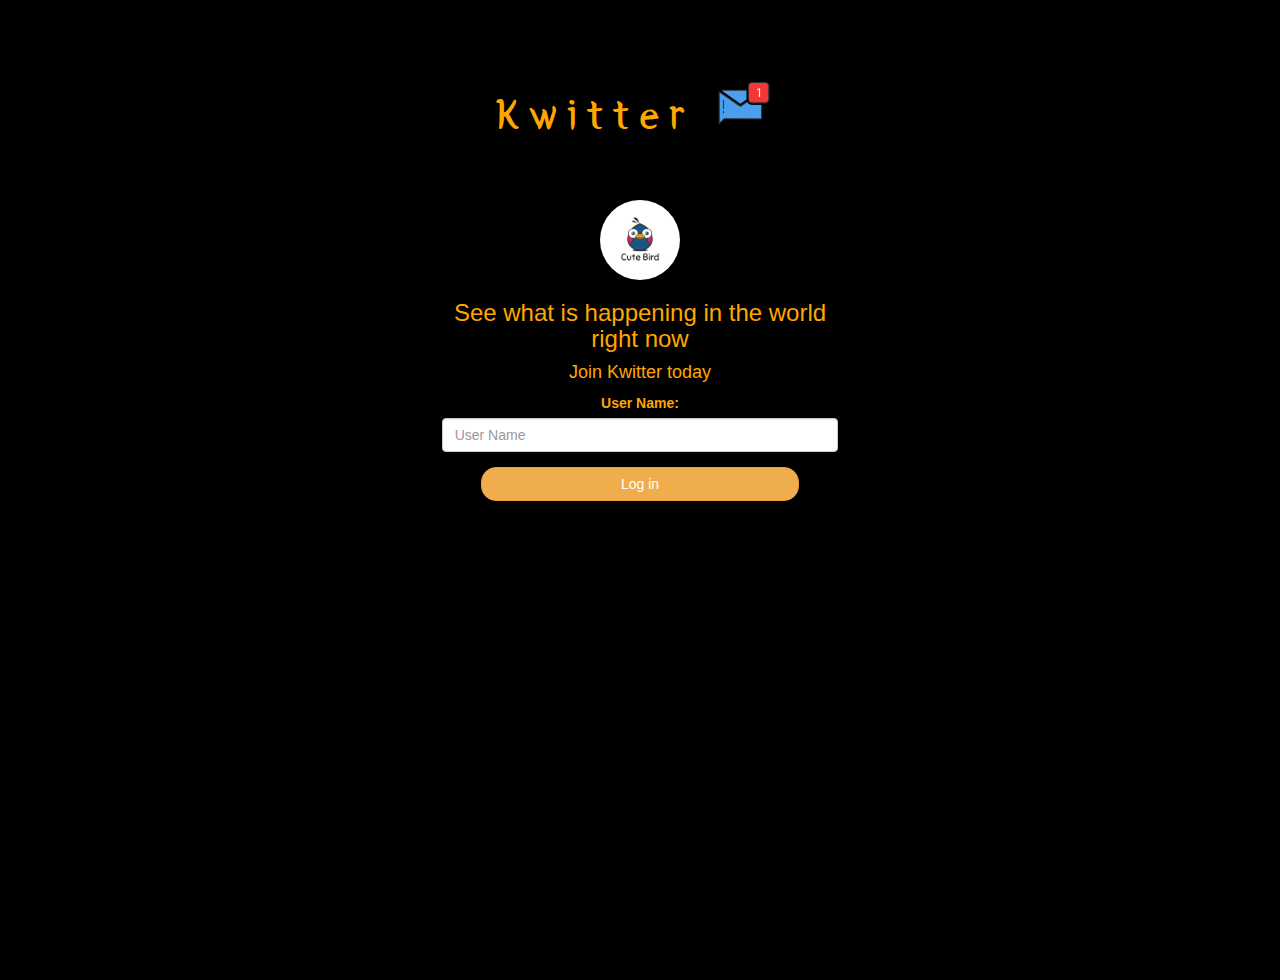
==== index.html @ 6ee82b6d "Add files via upload" ====
<!DOCTYPE html>
<html>

<head>
    <title>Kwitter</title>
    <link href="https://fonts.googleapis.com/css?family=Yeon+Sung&display=swap" rel="stylesheet">
    <meta name="viewport" content="width=device-width, initial-scale=1">

    <link rel="stylesheet" href="https://maxcdn.bootstrapcdn.com/bootstrap/3.4.0/css/bootstrap.min.css">
    <script src="https://ajax.googleapis.com/ajax/libs/jquery/3.4.1/jquery.min.js"></script>
    <script src="https://maxcdn.bootstrapcdn.com/bootstrap/3.4.0/js/bootstrap.min.js"></script>

    <link rel="stylesheet" type="text/css" href="style.css">
    <script src="kwitter.js"></script>
</head>

<body class="body-background">
    <center>
        <h1 class="header">
            Kwitter <sup>
                <img src="m2.png">
            </sup>
        </h1>
        <div class="col-lg-4 col-md-6 col-sm-6 col-xs-11 login_div">
            <img src="logo.png" class="logo">
            <h3>See what is happening in the world right now</h3>
            <h4>Join Kwitter today</h4>
            <div class="form-group">
                <label>User Name:</label>
                <input type="text" id="user_name" class="form-control" placeholder="User Name">
            </div>
            <button id="login_button" class="btn btn-warning" onclick="addUser()">Log in</button>
            <br><br>
        </div>
    </center>
</body>

</html>
---- style.css ----
html, body
{
  height: 100%;
  margin: 0;
}

body
{

background-color: black;
color: rgb(255, 166, 0);
}

.header
{
	color:rgb(255, 166, 0);font-family: 'Yeon Sung';font-size: 45px;letter-spacing: 10px;margin-top: 80px;
}
.header img
{
	width: 80px;margin-left: -15px;
}

.login_div
{
	background: rgb(0, 0, 0);float: none;border-radius: 15px;
}

.logo
{
	width: 80px;margin-top: 30px;border-radius: 40px;
}

#login_button
{
	width: 80%;border-radius: 15px;
}

.room_name
{
	cursor: pointer;
	font-size: 20px;
}


#logout
{
	font-size: 20px; float: right;
}


#output
{
	padding: 10px; width:80%;background: rgba(255,255,255,0.8);border-radius: 15px;
}

.input_div_room_page
{
	width: 80%;
}

.input_div label
{
	color: white;font-size: 20px;
}


.input_div_message_page
{
	position: fixed;bottom: 0px;width: 100%;background: rgba(255,255,255,0.8);
}
.input_div_message_page label
{
	color: black;
}
.input_div_message_page #msg
{
	width: 80%;
}
.input_div_message_page button
{
	margin-top: 15px;
	width: 50%; 
}
.color_white
{
	color: white
}

.user_tick
{
	width:20px;
}
.message_h4
{
	padding-left:5px;color:grey;
}
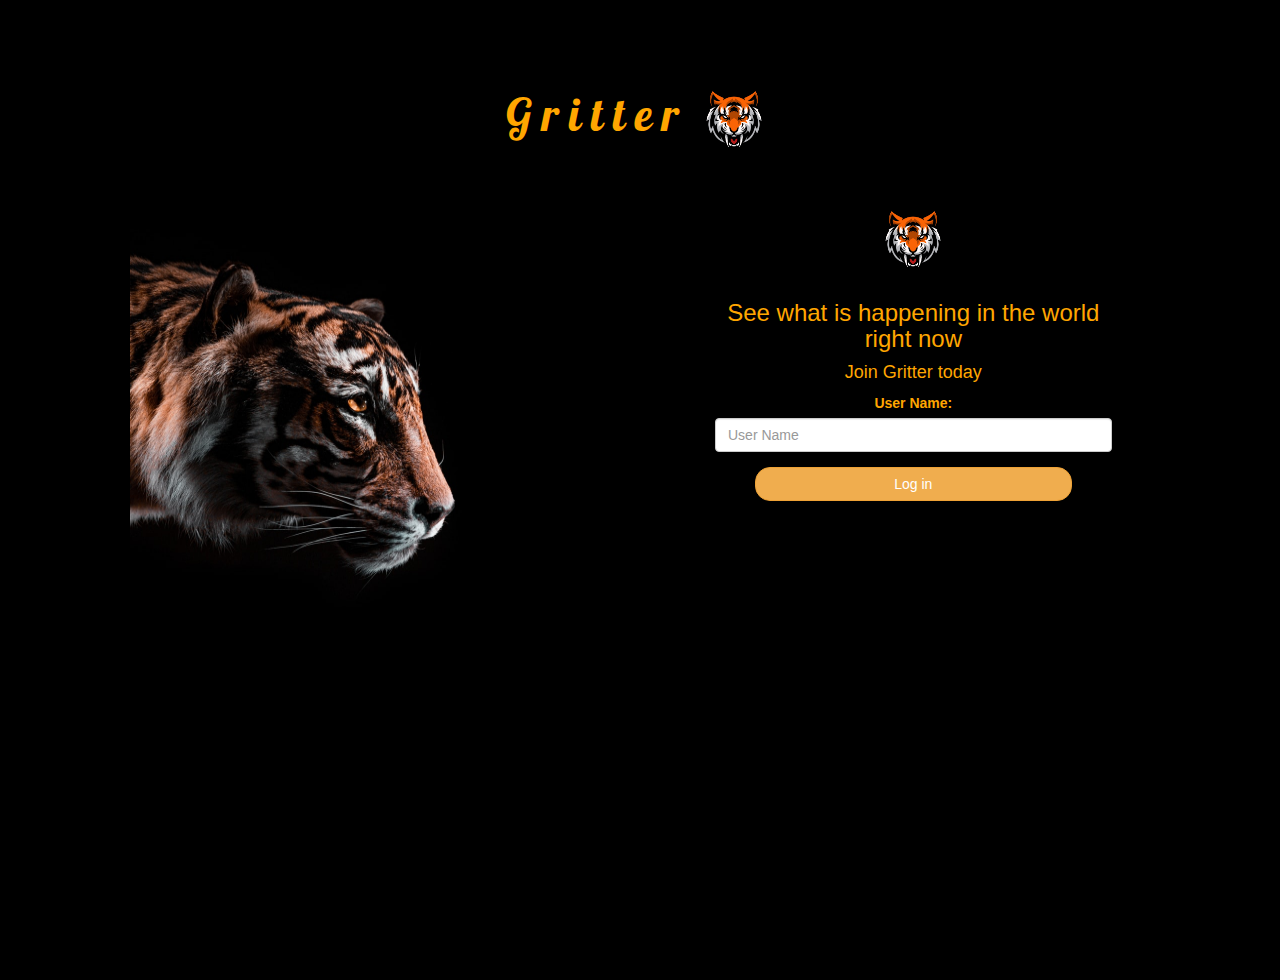
==== commit f3b4ab51: "Add files via upload" ====
--- a/index.html
+++ b/index.html
@@ -2,8 +2,9 @@
 <html>
 
 <head>
-    <title>Kwitter</title>
-    <link href="https://fonts.googleapis.com/css?family=Yeon+Sung&display=swap" rel="stylesheet">
+    <title>Gritter</title>
+    <link rel="preconnect" href="https://fonts.gstatic.com">
+    <link href="https://fonts.googleapis.com/css2?family=Pattaya&display=swap" rel="stylesheet">
     <meta name="viewport" content="width=device-width, initial-scale=1">
 
     <link rel="stylesheet" href="https://maxcdn.bootstrapcdn.com/bootstrap/3.4.0/css/bootstrap.min.css">
@@ -17,14 +18,17 @@
 <body class="body-background">
     <center>
         <h1 class="header">
-            Kwitter <sup>
-                <img src="m2.png">
-            </sup>
+            Gritter 
+                <img src="tiger_logo.jpg">
+            
         </h1>
+        <div class="col-lg-6 col-md-6 col-sm-6 col-xs-11" id="div_image">
+            <img src="img.jpg" id="tiger_image">
+        </div>
         <div class="col-lg-4 col-md-6 col-sm-6 col-xs-11 login_div">
-            <img src="logo.png" class="logo">
+            <img src="tiger_logo.jpg" class="logo">
             <h3>See what is happening in the world right now</h3>
-            <h4>Join Kwitter today</h4>
+            <h4>Join Gritter today</h4>
             <div class="form-group">
                 <label>User Name:</label>
                 <input type="text" id="user_name" class="form-control" placeholder="User Name">
--- a/style.css
+++ b/style.css
@@ -13,7 +13,7 @@
 
 .header
 {
-	color:rgb(255, 166, 0);font-family: 'Yeon Sung';font-size: 45px;letter-spacing: 10px;margin-top: 80px;
+	color:rgb(255, 166, 0);font-family: 'Pattaya';font-size: 45px;letter-spacing: 10px;margin-top: 80px;
 }
 .header img
 {
@@ -22,7 +22,19 @@
 
 .login_div
 {
-	background: rgb(0, 0, 0);float: none;border-radius: 15px;
+	background: rgb(0, 0, 0);
+	float: center;
+	border-radius: 15px;
+	margin-right: 60px;
+}
+
+#tiger_image{
+    width: 500px;
+	height: 600px;
+}
+
+#div_image{
+	margin-left: 60px;
 }
 
 .logo
